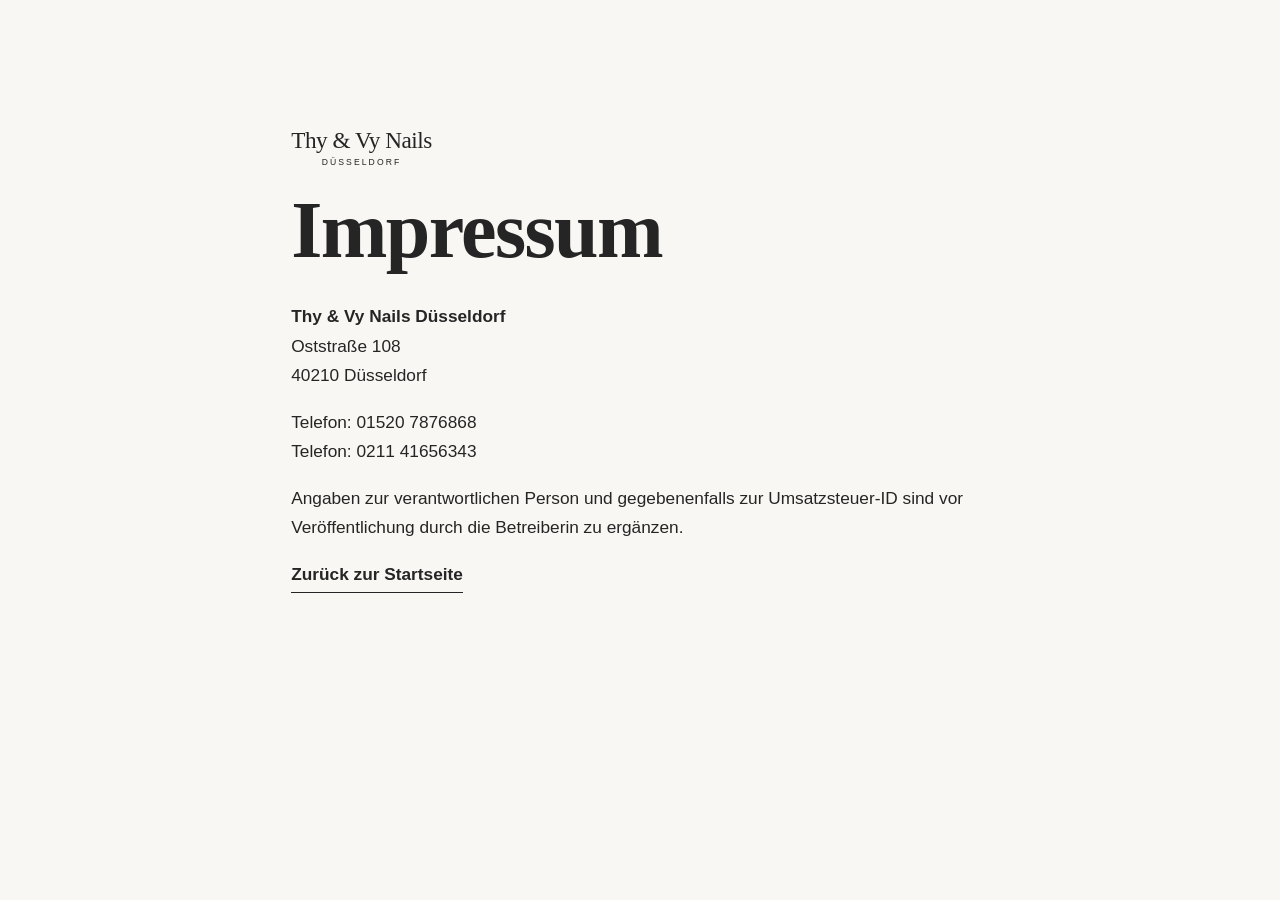
==== impressum.html @ 25260e06 "upload" ====
<!doctype html><html lang="de"><head><meta charset="utf-8"><meta name="viewport" content="width=device-width,initial-scale=1"><title>Impressum | Thy &amp; Vy Nails Düsseldorf</title><link rel="stylesheet" href="styles.css"></head><body><main class="section" style="max-width:800px;margin:auto"><a class="wordmark" href="index.html"><span>Thy &amp; Vy Nails</span><small>Düsseldorf</small></a><h1 style="font-size:clamp(3rem,7vw,5rem)">Impressum</h1><p><strong>Thy &amp; Vy Nails Düsseldorf</strong><br>Oststraße 108<br>40210 Düsseldorf</p><p>Telefon: <a href="tel:+4915207876868">01520 7876868</a><br>Telefon: <a href="tel:+4921141656343">0211 41656343</a></p><p>Angaben zur verantwortlichen Person und gegebenenfalls zur Umsatzsteuer-ID sind vor Veröffentlichung durch die Betreiberin zu ergänzen.</p><a class="text-link" href="index.html">Zurück zur Startseite</a></main></body></html>
---- styles.css ----
:root{--green:#6f8f8b;--deep:#3f625e;--pale:#dce7e5;--canvas:#f8f7f3;--ink:#252525;--gold:#c8a96b;--white:#fff;--serif:"Libre Baskerville",Georgia,serif;--sans:"Manrope",Arial,sans-serif;--max:1240px;--pad:clamp(1.25rem,4vw,4rem);--section:clamp(5rem,10vw,9rem);--ease:cubic-bezier(.22,1,.36,1)}
*{box-sizing:border-box}html{scroll-behavior:smooth;scroll-padding-top:92px}body{margin:0;background:var(--canvas);color:var(--ink);font-family:var(--sans);font-size:clamp(1rem,.3vw + .92rem,1.08rem);line-height:1.7}body.menu-open{overflow:hidden}a{color:inherit;text-decoration:none}img{display:block;max-width:100%}button{font:inherit;color:inherit}.skip-link{position:fixed;top:.5rem;left:.5rem;z-index:100;background:var(--ink);color:#fff;padding:.75rem 1rem;transform:translateY(-150%)}.skip-link:focus{transform:none}.site-header{position:fixed;inset:0 0 auto;z-index:30;transition:background .3s var(--ease),box-shadow .3s}.site-header.scrolled,.site-header.open{background:rgba(248,247,243,.96);box-shadow:0 4px 8px rgba(37,37,37,.07)}.nav-shell{height:82px;max-width:calc(var(--max) + var(--pad)*2);margin:auto;padding:0 var(--pad);display:flex;align-items:center;gap:1.5rem}.wordmark{display:inline-flex;flex-direction:column;line-height:1;min-width:max-content}.wordmark span{font-family:var(--serif);font-size:1.45rem;font-weight:500;letter-spacing:-.03em}.wordmark small{text-align:center;margin-top:.35rem;text-transform:uppercase;letter-spacing:.24em;font-size:.54rem}.desktop-nav{margin-left:auto;display:flex;align-items:center;gap:clamp(.8rem,1.4vw,1.5rem);font-size:.82rem}.desktop-nav a{position:relative}.desktop-nav a:after{content:"";position:absolute;left:0;right:100%;bottom:-.35rem;height:1px;background:var(--deep);transition:right .3s var(--ease)}.desktop-nav a:hover:after,.desktop-nav a:focus-visible:after{right:0}.button{min-height:48px;padding:.78rem 1.25rem;display:inline-flex;align-items:center;justify-content:center;border:1px solid var(--deep);border-radius:999px;background:var(--deep);color:#fff;font-weight:700;font-size:.9rem;transition:transform .25s var(--ease),background .25s,color .25s}.button:hover{transform:translateY(-2px);background:#31504d}.button-small{min-height:42px;padding:.58rem 1rem;font-size:.78rem}.menu-toggle,.mobile-menu{display:none}.hero{min-height:100dvh;display:grid;grid-template-columns:minmax(0,1.02fr) minmax(380px,.98fr);padding-left:max(var(--pad),calc((100vw - var(--max))/2));background:var(--pale)}.hero-copy{padding:clamp(8rem,14vw,11rem) var(--pad) 5rem 0;align-self:center}.hero-note,.section-heading>p,.pricing-head>div>p,.booking-copy>p{font-size:.75rem;text-transform:uppercase;letter-spacing:.18em;font-weight:700;color:var(--deep)}h1,h2{font-family:var(--serif);font-weight:500;line-height:.98;letter-spacing:-.035em;text-wrap:balance}h1{font-size:clamp(3.1rem,6.3vw,5.8rem);margin:1.3rem 0 1.8rem}em{color:var(--deep);font-weight:400}.hero-text{max-width:58ch;color:#3a4644}.hero-actions{display:flex;align-items:center;gap:1.6rem;margin-top:2.2rem;flex-wrap:wrap}.text-link{display:inline-flex;align-items:center;gap:.7rem;font-weight:700;border-bottom:1px solid currentColor;padding-bottom:.2rem}.text-link span{color:var(--gold)}.hero-visual{position:relative;overflow:hidden;min-height:100dvh;background:var(--green)}.hero-visual>img{position:absolute;width:100%;height:205%;top:-50%;object-fit:cover;object-position:50% 51%}.hero-visual:after{content:"";position:absolute;inset:0;background:linear-gradient(90deg,rgba(63,98,94,.16),transparent 40%)}.image-caption{position:absolute;z-index:2;right:0;bottom:0;margin:0;background:var(--canvas);padding:1rem 1.4rem;font-size:.72rem;line-height:1.5;text-transform:uppercase;letter-spacing:.1em}.image-caption span{display:block}.section{padding:var(--section) var(--pad)}.intro,.services,.pricing>*,.gallery>*,.contact>*{max-width:var(--max);margin-left:auto;margin-right:auto}.intro{display:grid;grid-template-columns:.8fr 1.2fr;gap:clamp(3rem,9vw,9rem)}.section-heading h2,.services h2,.gallery h2,.contact h2{font-size:clamp(2.6rem,5vw,4.8rem);margin:1rem 0 0}.intro-content{padding-top:3.8rem;max-width:670px}.intro-content h3{font-family:var(--serif);font-weight:500;font-size:1.6rem}.intro-content>p{max-width:62ch;color:#3e4746}.benefit-list{list-style:none;padding:0;margin:2.2rem 0 0;display:grid;grid-template-columns:1fr 1fr;border-top:1px solid rgba(63,98,94,.35)}.benefit-list li{padding:.85rem .5rem .85rem 1.4rem;border-bottom:1px solid rgba(63,98,94,.35);position:relative;font-size:.9rem}.benefit-list li:before{content:"";width:6px;height:6px;border-radius:50%;background:var(--gold);position:absolute;left:0;top:1.45rem}.services{max-width:none;background:var(--deep);color:#fff;display:grid;grid-template-columns:.85fr 1.15fr;gap:clamp(3rem,9vw,10rem);padding-left:max(var(--pad),calc((100vw - var(--max))/2));padding-right:max(var(--pad),calc((100vw - var(--max))/2))}.services-lead{position:sticky;top:130px;align-self:start}.services h2{margin-top:0}.services h2 em{color:#d7c49d}.services-lead p{max-width:42ch;color:#e0e8e6}.service-list{border-top:1px solid rgba(255,255,255,.35)}.service-row{display:grid;grid-template-columns:3rem .8fr 1fr;gap:1.5rem;padding:2rem 0;border-bottom:1px solid rgba(255,255,255,.35);align-items:start}.service-row>span{color:#d7c49d;font-size:.75rem}.service-row h3{font-family:var(--serif);font-weight:500;font-size:1.6rem;margin:0}.service-row p{margin:0;color:#e0e8e6;font-size:.93rem}.pricing{background:#fff}.pricing-head{display:grid;grid-template-columns:1fr .75fr;gap:3rem;align-items:end;margin-bottom:4rem}.pricing-head h2{font-size:clamp(2.6rem,5vw,4.8rem);margin:.5rem 0 0}.pricing-head>p{color:#4c5654;max-width:54ch}.price-layout{display:grid;grid-template-columns:1.08fr .92fr;gap:clamp(2rem,7vw,7rem)}.price-group{border-top:2px solid var(--deep);padding-top:1rem}.price-group h3{font-family:var(--serif);font-size:1.9rem;font-weight:500;margin:.2rem 0 1.2rem;color:var(--deep)}.price-group dl{margin:0}.price-group dl div{display:flex;justify-content:space-between;gap:1rem;padding:.62rem 0;border-bottom:1px solid #dbe1df}.price-group dt{font-size:.9rem}.price-group dd{margin:0;white-space:nowrap;font-weight:700;font-size:.9rem}.price-group.extra{margin-top:3rem}.pricing-button{margin-top:3rem}.gallery{background:var(--pale)}.gallery-head{display:flex;justify-content:space-between;gap:2rem;align-items:end;margin-bottom:3rem}.gallery-head p{max-width:46ch}.gallery-grid{display:grid;grid-template-columns:1.2fr .8fr .8fr;grid-template-rows:340px 300px;gap:1rem}.gallery-item{border:0;padding:0;overflow:hidden;background:var(--green);cursor:zoom-in}.gallery-item img{width:100%;height:100%;object-fit:cover;transition:transform .7s var(--ease)}.gallery-item:hover img{transform:scale(1.035)}.gallery-item.tall{grid-row:span 2}.gallery-item.wide{grid-column:span 2}.gallery-item.salon-photo img{height:205%;transform:translateY(-50%);object-position:50% 51%}.gallery-item.salon-photo:hover img{transform:translateY(-50%) scale(1.035)}.booking{max-width:none;background:var(--deep);color:#fff;display:grid;grid-template-columns:1.1fr .9fr;gap:clamp(3rem,9vw,10rem);padding-left:max(var(--pad),calc((100vw - var(--max))/2));padding-right:max(var(--pad),calc((100vw - var(--max))/2))}.booking h2{font-size:clamp(3rem,6vw,5.8rem);margin:1.2rem 0 2rem}.booking-copy>p{color:#d7c49d}.booking-copy>span{font-size:.85rem;color:#dce7e5}.booking-actions{align-self:center;display:flex;flex-direction:column;align-items:flex-start}.booking-actions>p{max-width:44ch;margin-bottom:1.5rem;color:#e1e9e7}.button-light{background:#fff;color:var(--deep);border-color:#fff;margin-bottom:1.5rem}.button-light:hover{background:var(--pale)}.booking-phone{width:100%;display:flex;justify-content:space-between;padding:1rem 0;border-bottom:1px solid rgba(255,255,255,.32);font-family:var(--serif);font-size:1.35rem}.booking-phone span{font-family:var(--sans);font-size:.75rem;text-transform:uppercase;letter-spacing:.1em;color:#dce7e5}.contact{display:grid;grid-template-columns:.85fr 1.15fr;gap:clamp(3rem,7vw,7rem);background:var(--canvas)}.contact-info address{font-style:normal;margin:2.5rem 0}.contact-info address strong,.contact-info address a{display:block}.contact-info address a{margin-top:.7rem}.contact-lines{display:grid;grid-template-columns:1fr 1fr;gap:1.5rem;margin:2rem 0}.contact-lines p{display:flex;flex-direction:column;margin:0}.contact-lines span{font-size:.72rem;text-transform:uppercase;letter-spacing:.12em;color:var(--deep);margin-bottom:.5rem}.map{min-height:580px}.map iframe{width:100%;height:100%;border:0;filter:saturate(.65) contrast(.95)}footer{background:#1f302e;color:#fff;padding:4rem var(--pad) 1.5rem}.footer-main,.footer-legal{max-width:var(--max);margin:auto}.footer-main{display:grid;grid-template-columns:1.3fr .8fr .8fr .7fr;gap:2rem;align-items:start}.footer-main p{margin:0;color:#dbe5e3;font-size:.9rem}.footer-main nav{display:flex;flex-direction:column;gap:.4rem;font-size:.9rem}.footer-legal{margin-top:4rem;padding-top:1.2rem;border-top:1px solid rgba(255,255,255,.25);display:flex;justify-content:space-between;gap:1rem;font-size:.72rem;color:#b9cac7}.footer-legal p{margin:0}.footer-legal a{margin-left:1.2rem}.whatsapp-float{position:fixed;right:1.2rem;bottom:1.2rem;z-index:20;min-height:50px;padding:.55rem 1rem .55rem .65rem;border-radius:999px;background:#285e52;color:white;display:flex;align-items:center;gap:.55rem;box-shadow:0 5px 8px rgba(18,46,40,.18);font-size:.8rem}.whatsapp-float span{width:36px;height:36px;background:white;color:#285e52;border-radius:50%;display:grid;place-items:center;font-size:1.5rem}.lightbox{width:min(92vw,1100px);height:min(88vh,800px);padding:0;border:0;background:#13201f}.lightbox::backdrop{background:rgba(20,30,29,.88)}.lightbox-frame{width:100%;height:100%;overflow:hidden}.lightbox img{width:100%;height:100%;object-fit:contain}.lightbox img.salon-expanded{height:205%;transform:translateY(-50%);object-position:center}.lightbox-close{position:absolute;right:.8rem;top:.8rem;z-index:2;width:44px;height:44px;border-radius:50%;border:0;background:#fff;cursor:pointer;font-size:1.6rem}.reveal{transition:transform .7s var(--ease),opacity .7s var(--ease)}.js .reveal:not(.in-view){opacity:.01;transform:translateY(24px)}:focus-visible{outline:3px solid var(--gold);outline-offset:4px}
@media(max-width:980px){.desktop-nav,.header-cta{display:none}.menu-toggle{display:grid;margin-left:auto;width:46px;height:46px;border:0;background:transparent;place-content:center;gap:6px}.menu-toggle span{width:25px;height:1px;background:var(--ink);transition:.3s}.site-header.open .menu-toggle span:first-child{transform:translateY(3.5px) rotate(45deg)}.site-header.open .menu-toggle span:last-child{transform:translateY(-3.5px) rotate(-45deg)}.mobile-menu{display:flex;position:fixed;inset:82px 0 auto;background:var(--canvas);padding:1rem var(--pad) 2rem;flex-direction:column;transform:translateY(-130%);transition:transform .4s var(--ease);z-index:-1}.site-header.open .mobile-menu{transform:none}.mobile-menu>a:not(.button){padding:.75rem 0;border-bottom:1px solid #d6dfdd}.mobile-menu .button{margin-top:1rem}.hero{grid-template-columns:1fr;padding-left:var(--pad);padding-right:var(--pad);padding-bottom:var(--pad)}.hero-copy{padding:8.5rem 0 3rem}.hero-visual{min-height:56vh}.intro,.services,.booking,.contact{grid-template-columns:1fr}.services-lead{position:static}.pricing-head{grid-template-columns:1fr}.gallery-grid{grid-template-columns:1fr 1fr;grid-template-rows:380px 260px}.gallery-item.wide{grid-column:auto}.gallery-item.tall{grid-row:span 2}.contact-info{padding-bottom:0}.map{min-height:450px}.footer-main{grid-template-columns:1fr 1fr}.price-layout{gap:3rem}}
@media(max-width:680px){.nav-shell{height:72px}.mobile-menu{inset:72px 0 auto}.hero-actions{align-items:flex-start;flex-direction:column}.hero-visual{min-height:460px}.hero-visual>img{height:205%;top:-50%}.intro-content{padding-top:0}.benefit-list{grid-template-columns:1fr}.service-row{grid-template-columns:2rem 1fr;gap:.8rem}.service-row p{grid-column:2}.price-layout{grid-template-columns:1fr}.pricing-head{margin-bottom:2.5rem}.gallery-head{display:block}.gallery-grid{grid-template-columns:1fr;grid-template-rows:none}.gallery-item,.gallery-item.tall,.gallery-item.wide{height:320px;grid-row:auto;grid-column:auto}.gallery-item.salon-photo{height:440px}.booking-phone{font-size:1.15rem}.contact-lines{grid-template-columns:1fr}.map{min-height:350px}.footer-main{grid-template-columns:1fr}.footer-legal{display:block}.footer-legal p+ p{margin-top:.6rem}.footer-legal a{margin:0 1.2rem 0 0}.whatsapp-float b{display:none}.whatsapp-float{padding:.45rem}.gallery{overflow:hidden}}
@media(prefers-reduced-motion:reduce){html{scroll-behavior:auto}*,*:before,*:after{animation-duration:.01ms!important;transition-duration:.01ms!important}.js .reveal:not(.in-view){opacity:1;transform:none}}

/* Custom quiet-couture image direction */
.hero-visual>img{inset:0;top:0;width:100%;height:100%;object-fit:cover;object-position:52% center}
.hero-visual:after{background:linear-gradient(90deg,rgba(31,48,46,.22),transparent 44%)}
.hero-seal{position:absolute;z-index:2;top:16%;left:clamp(1rem,3vw,2.4rem);width:92px;height:92px;border:1px solid rgba(255,255,255,.75);border-radius:50%;display:grid;place-content:center;text-align:center;color:#fff;font-family:var(--serif);font-size:1.35rem;line-height:1}
.hero-seal small{display:block;margin-top:.42rem;font-family:var(--sans);font-size:.48rem;letter-spacing:.16em;text-transform:uppercase}
.gallery-item{position:relative;text-align:left}
.gallery-item:after{content:"";position:absolute;inset:42% 0 0;background:linear-gradient(transparent,rgba(20,34,32,.8));pointer-events:none}
.gallery-item img{transition:transform .7s var(--ease),filter .7s var(--ease)}
.gallery-item>span{position:absolute;z-index:2;left:1.25rem;right:1.25rem;bottom:1.1rem;color:#fff;display:flex;justify-content:space-between;gap:1rem;align-items:end}
.gallery-item>span b{font-family:var(--serif);font-size:clamp(1.15rem,2vw,1.6rem);font-weight:500}
.gallery-item>span small{font-size:.65rem;text-transform:uppercase;letter-spacing:.1em;text-align:right}
.gallery-item:hover img{transform:scale(1.045);filter:saturate(1.06)}
.gallery-interior img{height:100%;transform:none;object-position:58% center}
.gallery-interior:hover img{transform:scale(1.045)}
.gallery-detail img{object-position:60% center}
.gallery-process img{object-position:center 54%}
.lightbox img{height:100%;transform:none;object-position:center}
.wordmark span,h1,h2,.intro-content h3,.service-row h3,.price-group h3,.booking-phone,.gallery-item>span b{letter-spacing:-.02em}
h1,h2{font-weight:700;line-height:1.08}
em{font-style:normal;font-weight:400}
.section-heading h2,.services h2,.gallery h2,.contact h2{line-height:1.12}
.gallery-head{align-items:start}
.gallery-head h2{max-width:10ch}
.gallery-head>p{padding-top:.7rem;font-size:1rem;line-height:1.75}
.gallery-grid{grid-template-columns:1.16fr .84fr .84fr;grid-template-rows:320px 320px;grid-template-areas:"interior detail still" "interior process process";gap:clamp(.75rem,1.2vw,1rem)}
.gallery-interior{grid-area:interior}
.gallery-detail{grid-area:detail}
.gallery-process{grid-area:process}
.gallery-still{grid-area:still}
.gallery-item.tall,.gallery-item.wide{grid-column:auto;grid-row:auto}
/* Keep explicit placement after clearing legacy span rules. */
.gallery-item.gallery-interior{grid-area:interior}
.gallery-item.gallery-detail{grid-area:detail}
.gallery-item.gallery-process{grid-area:process}
.gallery-item.gallery-still{grid-area:still}
.gallery-item>span b{font-family:var(--sans);font-size:clamp(1rem,1.5vw,1.25rem);font-weight:700;letter-spacing:-.015em}
.gallery-item>span small{font-size:.7rem;font-weight:600;line-height:1.45}
.footer-legal{display:grid;grid-template-columns:1fr auto 1fr;align-items:center}
.footer-legal>p:last-child{text-align:right}
.footer-credit{color:#e4ecea;text-align:center}
.footer-credit strong{color:#fff;font-weight:700}
@media(max-width:980px){
  .gallery-grid{grid-template-columns:1fr 1fr;grid-template-rows:360px 300px 280px;grid-template-areas:"interior detail" "interior still" "process process"}
}
@media(max-width:680px){
  .hero-visual{min-height:520px}
  .hero-visual>img{height:100%;top:0;object-position:58% center}
  .hero-seal{top:1.25rem;left:1.25rem;width:78px;height:78px}
  .gallery-item.gallery-interior{height:460px}
  .gallery-item>span{display:block}
  .gallery-item>span small{display:block;text-align:left;margin-top:.2rem}
  .gallery-grid{display:grid;grid-template-columns:1fr;grid-template-rows:none;grid-template-areas:"interior" "detail" "process" "still"}
  .footer-legal{display:block}
  .footer-credit{text-align:left}
}

/* Distinctive boutique atelier layer */
.brand-logo{display:block;overflow:hidden;position:relative;isolation:isolate}
.brand-logo img{max-width:none;mix-blend-mode:multiply}
.brand-logo-header{width:178px;height:64px;margin-right:auto}
.brand-logo-header img{position:absolute;width:206px;left:-14px;top:-73px}
.brand-logo-footer{width:176px;height:176px;margin-top:-2rem;border-radius:50%;background:var(--canvas)}
.brand-logo-footer img{position:absolute;width:176px;inset:0}
.brand-rail{overflow:hidden;background:var(--gold);color:#243735;border-top:1px solid rgba(63,98,94,.15);border-bottom:1px solid rgba(63,98,94,.2)}
.brand-rail>div{max-width:var(--max);min-height:64px;margin:auto;padding:0 var(--pad);display:flex;align-items:center;justify-content:space-between;gap:clamp(1rem,3vw,3rem);font-size:.78rem;font-weight:700;letter-spacing:.04em}
.brand-rail i{width:5px;height:5px;flex:0 0 5px;border-radius:50%;background:var(--deep)}
.intro{position:relative;isolation:isolate;overflow:hidden}
.intro-mark{position:absolute;z-index:-1;width:min(48vw,620px);right:-10%;top:50%;transform:translateY(-50%);opacity:.045;mix-blend-mode:multiply;pointer-events:none}
.section-heading h2:after,.services-lead h2:after,.gallery-head h2:after,.contact-info h2:after{content:"";display:block;width:64px;height:2px;margin-top:1.4rem;background:var(--gold)}
.service-row{position:relative;transition:background .35s var(--ease)}
.service-row:after{content:"";position:absolute;left:0;right:0;bottom:-1px;height:2px;background:var(--gold);transform:scaleX(0);transform-origin:left;transition:transform .5s var(--ease)}
.service-row:hover{background:rgba(255,255,255,.035)}
.service-row:hover:after{transform:scaleX(1)}
.price-group dl div{position:relative;transition:background .3s var(--ease)}
.price-group dl div:hover{background:var(--pale)}
.pricing{position:relative;overflow:hidden}
.pricing:before{content:"T&V";position:absolute;right:-.03em;top:.12em;color:rgba(111,143,139,.06);font-family:var(--serif);font-size:clamp(9rem,25vw,24rem);font-weight:700;line-height:1;pointer-events:none}
.pricing>*{position:relative}
.booking{position:relative;overflow:hidden}
.booking:after{content:"";position:absolute;width:min(44vw,560px);aspect-ratio:1;right:-12%;bottom:-48%;border:1px solid rgba(200,169,107,.42);border-radius:50%;box-shadow:inset 0 0 0 34px rgba(200,169,107,.035),inset 0 0 0 35px rgba(200,169,107,.22);pointer-events:none}
.booking>*{position:relative;z-index:1}
.gallery-item:before{content:"↗";position:absolute;z-index:3;right:1rem;top:1rem;width:40px;height:40px;border-radius:50%;display:grid;place-items:center;background:rgba(248,247,243,.9);color:var(--deep);opacity:0;transform:translateY(6px);transition:opacity .3s var(--ease),transform .3s var(--ease)}
.gallery-item:hover:before{opacity:1;transform:none}
@media(max-width:980px){
  .brand-logo-header{width:164px}
  .brand-rail>div{justify-content:flex-start;overflow:hidden}
  .brand-rail span{white-space:nowrap}
  .brand-rail span:last-of-type,.brand-rail i:last-of-type{display:none}
}
@media(max-width:680px){
  .brand-logo-header{width:145px;height:58px}
  .brand-logo-header img{width:176px;left:-13px;top:-62px}
  .brand-rail>div{min-height:56px;gap:1rem;justify-content:space-between}
  .brand-rail span:nth-of-type(n+3),.brand-rail i:nth-of-type(n+2){display:none}
  .brand-rail i:first-of-type{display:block}
  .intro-mark{width:560px;right:-75%;opacity:.04}
  .brand-logo-footer{width:150px;height:150px;margin-top:-1rem}
  .brand-logo-footer img{width:160px}
  .service-row:hover{padding-left:0;padding-right:0}
  .gallery-item:before{opacity:1;transform:none}
}

/* Header, contact and footer refinement */
.brand-logo-header{width:auto;height:66px;display:flex;align-items:center;gap:.75rem;overflow:visible}
.brand-logo-header img{position:static;width:54px;height:54px;object-fit:cover;border-radius:50%;mix-blend-mode:normal;flex:0 0 54px}
.brand-lockup-copy{display:flex;flex-direction:column;line-height:1}
.brand-lockup-copy b{font-family:var(--serif);font-size:1.05rem;color:var(--deep);letter-spacing:-.025em}
.brand-lockup-copy small{margin-top:.35rem;font-size:.52rem;font-weight:700;text-transform:uppercase;letter-spacing:.22em;color:#5e7773}
.contact{max-width:none;grid-template-columns:minmax(0,1fr) minmax(0,1fr);gap:clamp(2rem,5vw,5rem);align-items:stretch;padding-left:max(var(--pad),calc((100vw - var(--max))/2));padding-right:max(var(--pad),calc((100vw - var(--max))/2))}
.contact-info{width:100%;max-width:none!important;margin:0!important;padding:clamp(2rem,4vw,3.5rem);background:var(--pale);display:flex;flex-direction:column;justify-content:center}
.contact-info h2{margin-top:0;font-size:clamp(2.7rem,4.7vw,4.5rem)}
.contact-intro{max-width:52ch;margin:1.7rem 0 0;color:#40504e}
.contact-info address{display:grid;grid-template-columns:1fr 1fr;gap:1.5rem;margin:2rem 0;padding:1.3rem 0;border-top:1px solid rgba(63,98,94,.3);border-bottom:1px solid rgba(63,98,94,.3)}
.contact-info address a{margin-top:0}
.contact-lines{margin:.2rem 0 2rem}
.map{width:100%;max-width:none!important;min-height:520px;margin:0!important;overflow:hidden}
.map iframe{display:block}
footer{padding-top:clamp(3.5rem,7vw,6rem)}
.footer-main{grid-template-columns:1.35fr .8fr .85fr .65fr;gap:clamp(2rem,5vw,5rem);align-items:start}
.footer-brand{max-width:290px}
.brand-logo-footer{width:124px;height:124px;margin:0 0 1.4rem;border:0}
.brand-logo-footer img{position:static;width:124px;height:124px;object-fit:cover;border-radius:50%;mix-blend-mode:normal}
.footer-brand>p{color:#c8d6d3;line-height:1.65}
.footer-block h3{margin:0 0 1.15rem;color:#d8c49a;font-family:var(--sans);font-size:.72rem;text-transform:uppercase;letter-spacing:.14em}
.footer-block p{margin:0 0 1rem;line-height:1.8}
.footer-block nav,.footer-block{font-size:.9rem}
.footer-main nav{gap:.55rem}
.footer-inline-link{display:inline-block;color:#fff;border-bottom:1px solid rgba(200,169,107,.65);padding-bottom:.16rem;font-size:.82rem}
.footer-legal{margin-top:3rem}
@media(max-width:980px){
  .brand-logo-header{width:auto}
  .contact{grid-template-columns:1fr}
  .map{min-height:440px}
  .footer-main{grid-template-columns:1.2fr 1fr}
  .footer-main nav{grid-column:auto}
}
@media(max-width:680px){
  .brand-logo-header{width:auto;height:58px}
  .brand-logo-header img{width:46px;height:46px;flex-basis:46px}
  .brand-lockup-copy b{font-size:.88rem}
  .brand-lockup-copy small{font-size:.45rem}
  .contact-info{padding:1.5rem}
  .contact-info address{grid-template-columns:1fr}
  .map{min-height:360px}
  .footer-main{grid-template-columns:1fr}
  .footer-main nav{grid-column:auto}
  .brand-logo-footer{width:110px;height:110px}
  .brand-logo-footer img{width:110px;height:110px}
}
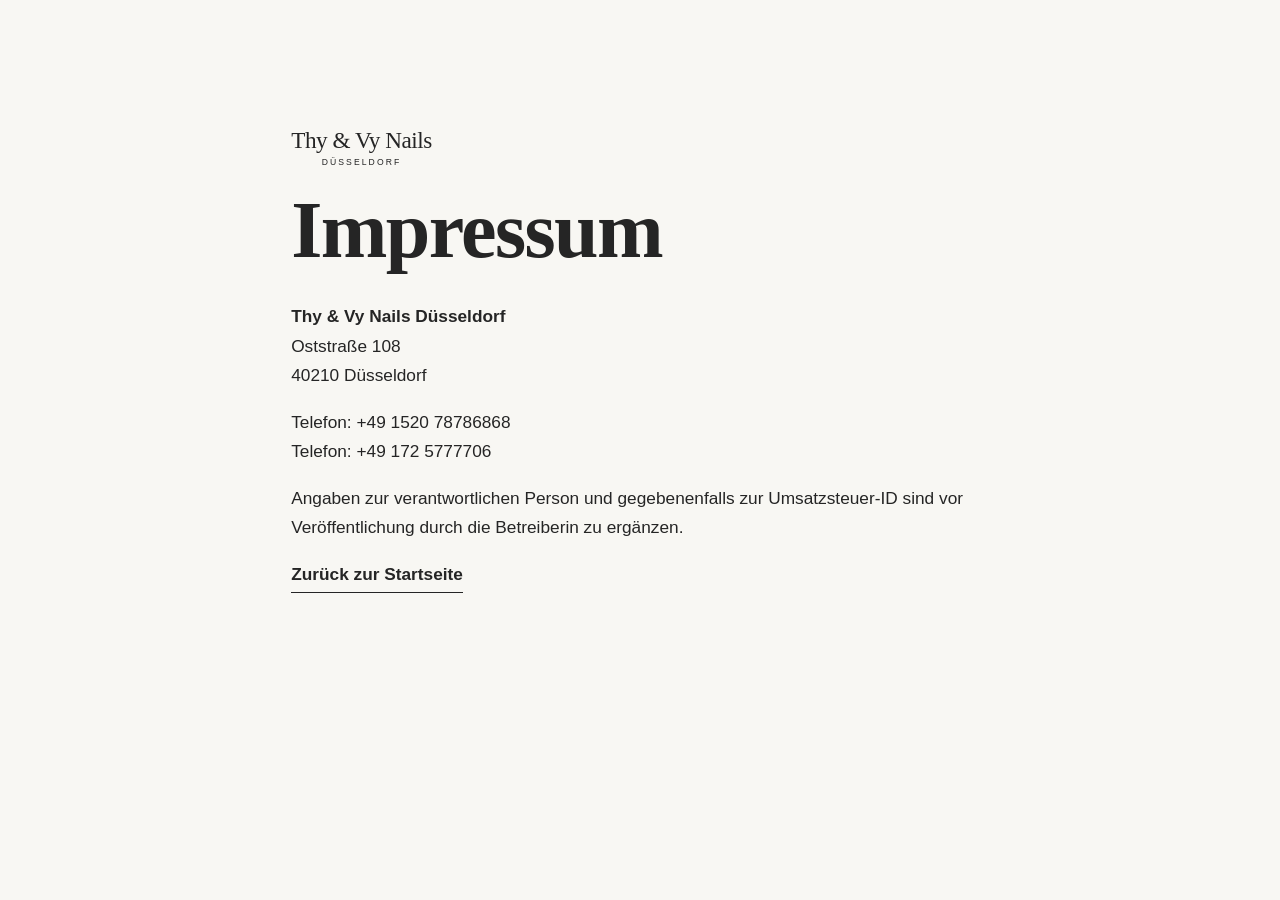
==== commit 66f22cc7: "upload" ====
--- a/impressum.html
+++ b/impressum.html
@@ -1 +1 @@
-<!doctype html><html lang="de"><head><meta charset="utf-8"><meta name="viewport" content="width=device-width,initial-scale=1"><title>Impressum | Thy &amp; Vy Nails Düsseldorf</title><link rel="stylesheet" href="styles.css"></head><body><main class="section" style="max-width:800px;margin:auto"><a class="wordmark" href="index.html"><span>Thy &amp; Vy Nails</span><small>Düsseldorf</small></a><h1 style="font-size:clamp(3rem,7vw,5rem)">Impressum</h1><p><strong>Thy &amp; Vy Nails Düsseldorf</strong><br>Oststraße 108<br>40210 Düsseldorf</p><p>Telefon: <a href="tel:+4915207876868">01520 7876868</a><br>Telefon: <a href="tel:+4921141656343">0211 41656343</a></p><p>Angaben zur verantwortlichen Person und gegebenenfalls zur Umsatzsteuer-ID sind vor Veröffentlichung durch die Betreiberin zu ergänzen.</p><a class="text-link" href="index.html">Zurück zur Startseite</a></main></body></html>
+<!doctype html><html lang="de"><head><meta charset="utf-8"><meta name="viewport" content="width=device-width,initial-scale=1"><title>Impressum | Thy &amp; Vy Nails Düsseldorf</title><link rel="stylesheet" href="styles.css"></head><body><main class="section" style="max-width:800px;margin:auto"><a class="wordmark" href="index.html"><span>Thy &amp; Vy Nails</span><small>Düsseldorf</small></a><h1 style="font-size:clamp(3rem,7vw,5rem)">Impressum</h1><p><strong>Thy &amp; Vy Nails Düsseldorf</strong><br>Oststraße 108<br>40210 Düsseldorf</p><p>Telefon: <a href="tel:+49152078786868">+49 1520 78786868</a><br>Telefon: <a href="tel:+491725777706">+49 172 5777706</a></p><p>Angaben zur verantwortlichen Person und gegebenenfalls zur Umsatzsteuer-ID sind vor Veröffentlichung durch die Betreiberin zu ergänzen.</p><a class="text-link" href="index.html">Zurück zur Startseite</a></main></body></html>
--- a/styles.css
+++ b/styles.css
@@ -153,3 +153,76 @@
   .brand-logo-footer{width:110px;height:110px}
   .brand-logo-footer img{width:110px;height:110px}
 }
+
+/* WhatsApp appointment form — approved direction A */
+.booking-form-section{display:grid;grid-template-columns:minmax(360px,.82fr) minmax(0,1.18fr);gap:clamp(2.5rem,5vw,5rem);align-items:start;padding-left:max(var(--pad),calc((100vw - var(--max))/2));padding-right:max(var(--pad),calc((100vw - var(--max))/2));background:var(--deep)}
+.booking-form-section:after{bottom:-42%;right:-14%;opacity:.7}
+.booking-intro{position:static;min-width:0;max-width:500px}
+.booking-emblem{width:100px;height:100px;margin-bottom:2rem;border-radius:50%;object-fit:cover;mix-blend-mode:screen;opacity:.92}
+.booking-intro>p:first-of-type{color:#d8c49a}
+.booking-intro h2{max-width:100%;margin:1rem 0 1.4rem;font-size:clamp(3rem,4.2vw,4rem);line-height:1.06;letter-spacing:-.035em;white-space:normal}
+.booking-description{max-width:42ch;color:#e3ebe9}
+.booking-trust{list-style:none;margin:2.4rem 0;padding:0;border-top:1px solid rgba(255,255,255,.24)}
+.booking-trust li{display:grid;grid-template-columns:44px 1fr;gap:1rem;padding:1rem 0;border-bottom:1px solid rgba(255,255,255,.24);align-items:center}
+.booking-trust li>span{width:40px;height:40px;border:1px solid var(--gold);border-radius:50%;display:grid;place-items:center;color:#e2c987;font-weight:700}
+.booking-trust strong,.booking-trust small{display:block}
+.booking-trust strong{font-size:.9rem}
+.booking-trust small{margin-top:.15rem;color:#c8d6d3;font-size:.77rem;line-height:1.45}
+.booking-note{color:#dce7e5;font-size:.8rem}
+.appointment-form{width:100%;padding:clamp(1.4rem,3vw,2.5rem);background:var(--pale);color:var(--ink);border-top:3px solid var(--gold)}
+.form-heading{display:grid;grid-template-columns:1fr auto;align-items:end;padding-bottom:1.5rem;margin-bottom:1.5rem;border-bottom:1px solid rgba(63,98,94,.3)}
+.form-heading>p{grid-column:1/-1;margin:0;color:var(--deep);font-size:.72rem;font-weight:700;text-transform:uppercase;letter-spacing:.14em}
+.form-heading h3{margin:.4rem 0 0;font-family:var(--serif);font-size:clamp(1.8rem,3vw,2.5rem);line-height:1.1;color:var(--deep)}
+.form-heading>span{font-size:.72rem;color:#52605e}
+.form-heading b,.form-field b{color:#8a5d12}
+.form-grid{display:grid;grid-template-columns:1fr 1fr;gap:1.15rem}
+.form-field{display:flex;flex-direction:column;gap:.45rem;min-width:0}
+.form-field>span{font-size:.8rem;font-weight:700;color:#354744}
+.form-field em{font-family:var(--sans);font-size:.7rem;font-style:normal;font-weight:500;color:#596966}
+.form-field input,.form-field select,.form-field textarea{width:100%;min-height:50px;border:1px solid #728b87;border-radius:0;background:#fff;color:var(--ink);padding:.75rem .85rem;font:inherit;font-size:.88rem;outline:0;transition:border-color .2s,box-shadow .2s}
+.form-field textarea{resize:vertical;min-height:92px;line-height:1.5}
+.form-field input::placeholder,.form-field textarea::placeholder{color:#5f6968;opacity:1}
+.form-field input:focus,.form-field select:focus,.form-field textarea:focus{border-color:var(--deep);box-shadow:0 0 0 3px rgba(63,98,94,.18)}
+.field-error{display:none;color:#7d241e;font-size:.7rem;line-height:1.4}
+.appointment-form.was-validated :invalid{border-color:#9d3931}
+.appointment-form.was-validated :invalid + .field-error{display:block}
+.booking-preview{margin-top:1.5rem;padding:1.2rem 1.3rem;background:#f8faf9;border:1px solid var(--green)}
+.booking-preview[hidden]{display:none}
+.preview-title{display:flex;align-items:center;gap:.65rem;color:var(--deep)}
+.preview-title>span{width:32px;height:32px;border:1px solid var(--green);border-radius:50%;display:grid;place-items:center}
+.preview-title strong{font-size:.84rem}
+.booking-preview p{margin:.8rem 0 0;padding-left:2.65rem;white-space:pre-line;font-size:.78rem;line-height:1.55;color:#35413f}
+.form-status{min-height:1.4rem;margin:.65rem 0;color:#7d241e;font-size:.78rem;font-weight:700}
+.booking-submit{width:100%;min-height:58px;border:0;border-radius:0;background:var(--gold);color:#222c2a;display:flex;justify-content:center;align-items:center;gap:.8rem;padding:.9rem 1.25rem;font-weight:800;cursor:pointer;transition:transform .25s var(--ease),background .25s}
+.booking-submit:hover{transform:translateY(-2px);background:#d5b97f}
+.booking-submit:focus-visible{outline-color:#fff}
+.booking-fallback{margin:1rem 0 0;text-align:center;font-size:.75rem;color:#52605e}
+.booking-fallback a{color:var(--deep);font-weight:700;border-bottom:1px solid currentColor}
+@media(max-width:1100px){
+  .booking-form-section{grid-template-columns:minmax(330px,.8fr) minmax(0,1.2fr);gap:2.5rem}
+  .booking-emblem{width:84px;height:84px}
+}
+@media(max-width:900px){
+  .booking-form-section{grid-template-columns:1fr}
+  .booking-intro{position:static;max-width:680px}
+  .booking-trust{display:grid;grid-template-columns:repeat(3,1fr);gap:1rem;border:0}
+  .booking-trust li{display:block;border:0;padding:0}
+  .booking-trust li>span{margin-bottom:.7rem}
+}
+@media(max-width:680px){
+  .booking-form-section{padding-left:var(--pad);padding-right:var(--pad)}
+  .booking-emblem{width:72px;height:72px;margin-bottom:1.2rem}
+  .booking-intro h2{font-size:clamp(2.7rem,13vw,4rem)}
+  .booking-trust{grid-template-columns:1fr}
+  .booking-trust li{display:grid;grid-template-columns:40px 1fr;padding:.75rem 0;border-bottom:1px solid rgba(255,255,255,.2)}
+  .form-heading{display:block}
+  .form-heading>span{display:block;margin-top:.75rem}
+  .form-grid{grid-template-columns:1fr}
+  .appointment-form{padding:1.15rem}
+  .booking-preview p{padding-left:0}
+}
+/* Student offer and Google reviews */
+.student-offer{margin-top:clamp(2rem,4vw,3.5rem);max-width:760px;display:flex;align-items:center;gap:clamp(1.2rem,3vw,2.2rem);padding:1.35rem 0;border-top:2px solid var(--gold);border-bottom:1px solid #dbe1df}.student-offer-value{flex:0 0 auto;font-family:var(--serif);font-size:clamp(2.8rem,6vw,4.8rem);line-height:1;color:var(--deep)}.student-offer strong{display:block;font-family:var(--serif);font-size:1.35rem;color:var(--deep)}.student-offer p{margin:.25rem 0 0;max-width:55ch;color:#4c5654;font-size:.92rem}
+.reviews{background:var(--canvas)}.reviews-head{max-width:var(--max);margin:0 auto clamp(2.5rem,5vw,4.5rem);display:flex;justify-content:space-between;align-items:end;gap:3rem}.reviews-kicker{margin:0 0 1rem;color:var(--deep);font-size:.82rem;font-weight:700}.reviews-kicker span,.review-stars{color:#a77b27;letter-spacing:.12em}.reviews h2{font-size:clamp(2.6rem,5vw,4.8rem);margin:0}.reviews-head>p{max-width:45ch;margin:0;color:#4c5654}.review-list{max-width:var(--max);margin:auto;display:grid;grid-template-columns:repeat(3,1fr);border-top:1px solid rgba(63,98,94,.35);border-bottom:1px solid rgba(63,98,94,.35)}.review-quote{margin:0;padding:clamp(1.6rem,3vw,2.5rem);min-width:0}.review-quote+.review-quote{border-left:1px solid rgba(63,98,94,.35)}.review-stars{font-size:.82rem}.review-quote blockquote{margin:1.4rem 0 2rem;font-family:var(--serif);font-size:clamp(1.05rem,1.5vw,1.3rem);line-height:1.65;color:var(--ink)}.review-quote figcaption{display:flex;align-items:center;gap:.8rem}.review-quote figcaption>span{width:42px;height:42px;flex:0 0 auto;border-radius:50%;display:grid;place-items:center;background:var(--deep);color:#fff;font-size:.72rem;font-weight:700}.review-quote figcaption strong,.review-quote figcaption small{display:block}.review-quote figcaption strong{font-size:.83rem}.review-quote figcaption small{color:#596361;font-size:.72rem}.reviews-link{margin:2rem auto 0;max-width:max-content;display:flex}
+@media(max-width:980px){.reviews-head{align-items:start}.review-list{grid-template-columns:1fr}.review-quote+.review-quote{border-left:0;border-top:1px solid rgba(63,98,94,.35)}}
+@media(max-width:680px){.student-offer{align-items:flex-start}.reviews-head{display:block}.reviews-head>p{margin-top:1.4rem}}
